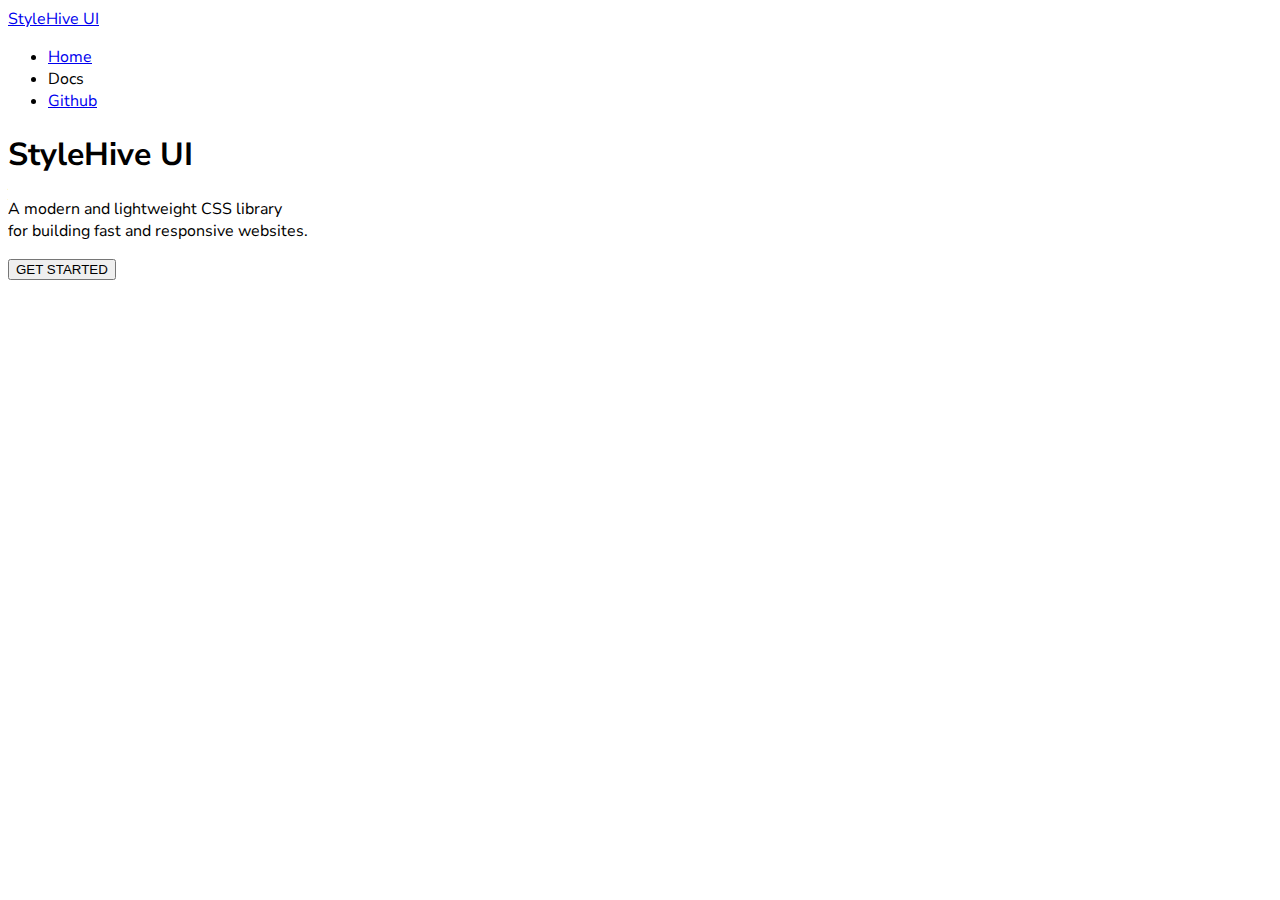
==== index.html @ 154c1cdd "initial commit" ====
<!DOCTYPE html>
<html lang="en">
<head>
    <meta charset="UTF-8">
    <meta http-equiv="X-UA-Compatible" content="IE=edge">
    <meta name="viewport" content="width=device-width, initial-scale=1.0">
    <meta name="description" content="StyleHive UI - A modern and lightweight CSS library for building fast and responsive websites.">
    <meta name="keywords" content="css, library, framework, designs, design, web developer, html, bootstrap, responsive, web">
    <meta name="author" content="Soubhagya Sethy">
    <meta name="theme-color" content="#6A91FF">
    <link rel="stylesheet" href="main.css">
    <title>home | StyleHive UI</title>
</head>

<body>
    <nav class="nav-bar shadow">
        <div class="left-nav">
            <a class="h2" href="#"><span class="primary-text-color">StyleHive</span> UI</a>
        </div>
        <ul class="right-nav">
            <li><a class="nav-pills" href="#">Home</a></li>
            <li><a class="nav-pills" href="/"></a>Docs</li>
            <li><a class="nav-pills" href="/" target="_blank">Github</a></li>
        </ul>
    </nav>

    <main>
        <div class="hero-content">
            <h1 class="black-text-color"><span>StyleHive </span>UI</h1>
            <p class="medium-text">
                A modern and lightweight CSS library
                <br> for building fast and responsive websites.
            </p>

            <a href="/">
                <button class="btn">GET STARTED</button>
            </a>
        </div>
    </main>
</body>
</html>
---- main.css ----
@import url('https://fonts.googleapis.com/css2?family=Nunito+Sans:wght@200;300;400;600;700;800;900&display=swap');
@import url('https://unpkg.com/boxicons@2.1.1/css/boxicons.min.css');

html {
    scroll-behavior: smooth;
}

body {
    font-family: 'Nunito Sans', sans-serif;
    color: var(--primary-black-color);
}
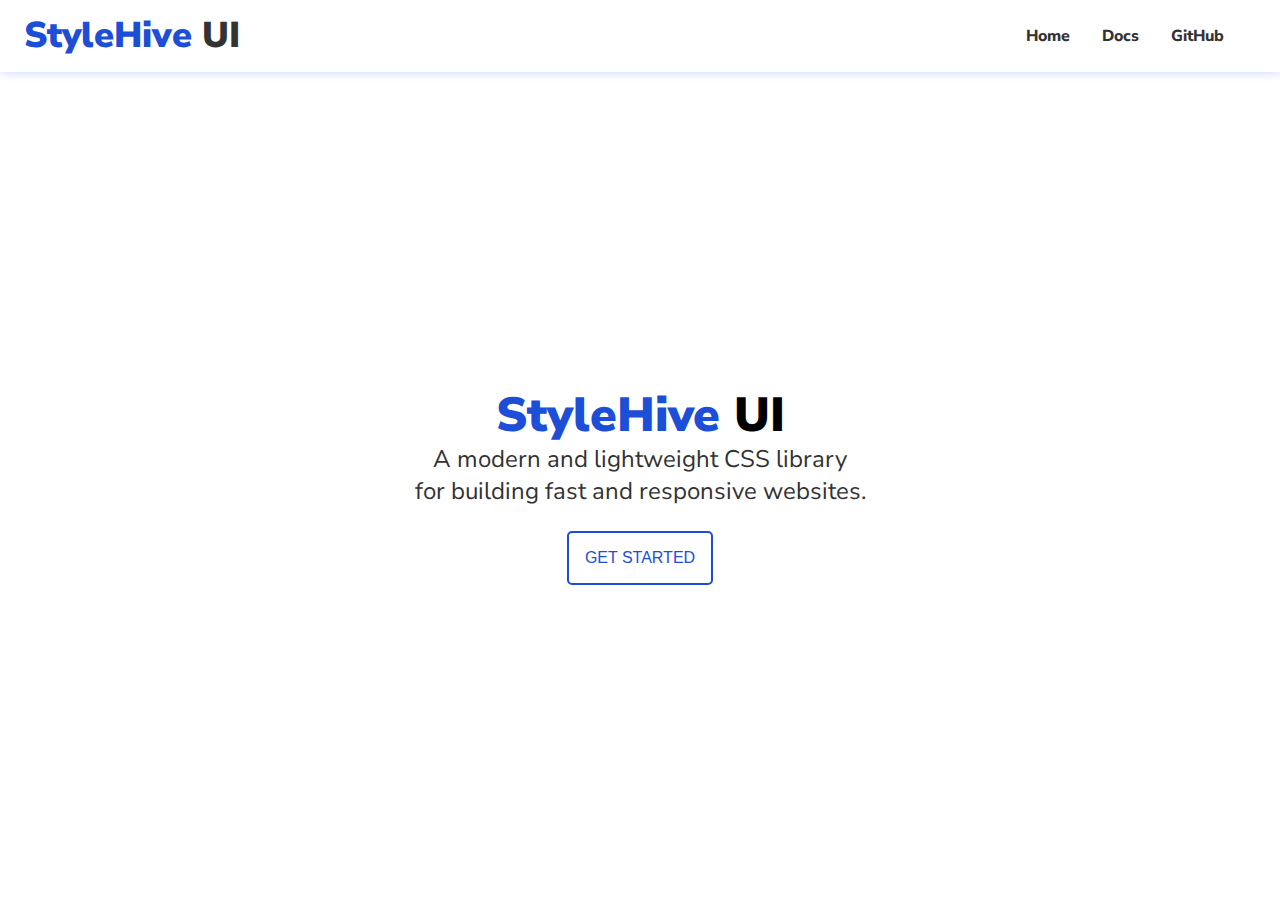
==== commit de4cf7d1: "feat : add landing page" ====
--- a/index.html
+++ b/index.html
@@ -8,7 +8,7 @@
     <meta name="keywords" content="css, library, framework, designs, design, web developer, html, bootstrap, responsive, web">
     <meta name="author" content="Soubhagya Sethy">
     <meta name="theme-color" content="#6A91FF">
-    <link rel="stylesheet" href="main.css">
+    <link rel="stylesheet" href="./CSS/main.css">
     <title>home | StyleHive UI</title>
 </head>
 
@@ -17,25 +17,27 @@
         <div class="left-nav">
             <a class="h2" href="#"><span class="primary-text-color">StyleHive</span> UI</a>
         </div>
-        <ul class="right-nav">
+        <ul class="right-nav hide">
             <li><a class="nav-pills" href="#">Home</a></li>
-            <li><a class="nav-pills" href="/"></a>Docs</li>
-            <li><a class="nav-pills" href="/" target="_blank">Github</a></li>
+            <li><a class="nav-pills" href="./docsite.html">Docs</a></li>
+            <li><a class="nav-pills" target="_blank" href="https://github.com">GitHub</a></li>
         </ul>
     </nav>
 
     <main>
         <div class="hero-content">
-            <h1 class="black-text-color"><span>StyleHive </span>UI</h1>
-            <p class="medium-text">
+            <h1 class="black-text-color h1"><span class="primary-text-color">StyleHive</span> UI</h1>
+            <p class="medium-text mb-3">
                 A modern and lightweight CSS library
                 <br> for building fast and responsive websites.
             </p>
 
-            <a href="/">
-                <button class="btn">GET STARTED</button>
+            <a href="./docsite.html">
+                <button class="btn primary-outline-btn">GET STARTED</button>
             </a>
         </div>
     </main>
+
+    <script src="navbar.js"></script>
 </body>
 </html>--- a/CSS/main.css
+++ b/CSS/main.css
@@ -0,0 +1,96 @@
+@import url('https://fonts.googleapis.com/css2?family=Nunito+Sans:wght@200;300;400;600;700;800;900&display=swap');
+@import url('https://unpkg.com/boxicons@2.1.1/css/boxicons.min.css');
+@import './utility-classes.css';
+@import './navbar.css';
+@import './aside.css';
+@import '/components/components.css';
+@import './footer.css';
+
+html {
+    scroll-behavior: smooth;
+}
+
+body {
+    font-family: 'Nunito Sans', sans-serif;
+    color: var(--primary-black-color);
+}
+
+.h1 {
+    font-size: 3rem;
+    line-height: 3.5rem;
+    font-weight: 900;
+}
+
+.h2 {
+    font-size: 2.25rem;
+    line-height: 2.5rem;
+    font-weight: 900;
+} 
+
+a {
+    text-decoration: none;
+    color: var(--primary-black-color);
+}
+
+a {
+    text-decoration: none;
+    color: var(--primary-black-color);
+}
+
+ul {
+    list-style: none;
+}
+
+hr {
+    color: var(--grey-color);
+}
+
+.hero-content {
+    display: flex;
+    flex-direction: column;
+    justify-content: center;
+    align-items: center;
+    text-align: center;
+    height: calc(100vh - 4.5rem);
+}
+
+.hero-content button {
+    padding-top: 1rem;
+    padding-bottom: 1rem;
+}
+
+.shadow {
+    box-shadow: 0px 0px 10px #c3d2ff;
+}
+
+.primary-text-color {
+    color: var(--primary-color);
+}
+
+.btn {
+    display: inline-block;
+    padding: 0.5rem 1rem;
+    border-radius: 5px;
+    cursor: pointer;
+    font-size: 1rem;
+}
+
+.primary-outline-btn {
+    background-color: #fff;
+    border: 2px solid var(--primary-color);
+    color: var(--primary-color);
+}
+
+.primary-outline-btn:hover {
+    background-color: var(--primary-color);
+    color: #fff;
+}
+
+.mb-3 {
+    margin-bottom: 1.5rem;
+}
+
+.medium-text {
+    font-size: 1.5rem;
+    line-height: 2rem;
+}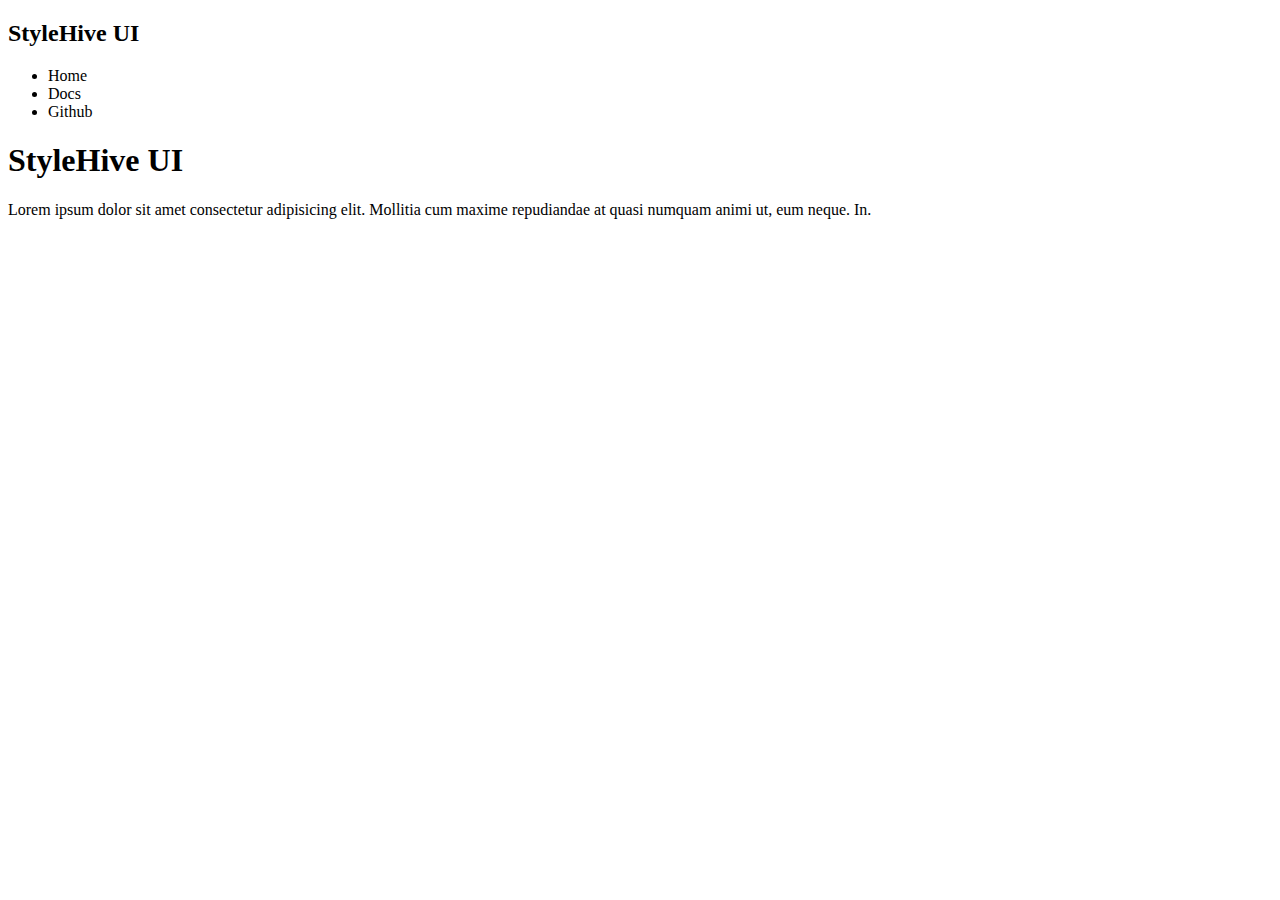
==== commit 42c1965c: "chore: create index html file, starting from scratch" ====
--- a/index.html
+++ b/index.html
@@ -1,43 +1,29 @@
 <!DOCTYPE html>
 <html lang="en">
-<head>
-    <meta charset="UTF-8">
-    <meta http-equiv="X-UA-Compatible" content="IE=edge">
-    <meta name="viewport" content="width=device-width, initial-scale=1.0">
-    <meta name="description" content="StyleHive UI - A modern and lightweight CSS library for building fast and responsive websites.">
-    <meta name="keywords" content="css, library, framework, designs, design, web developer, html, bootstrap, responsive, web">
-    <meta name="author" content="Soubhagya Sethy">
-    <meta name="theme-color" content="#6A91FF">
-    <link rel="stylesheet" href="./CSS/main.css">
-    <title>home | StyleHive UI</title>
-</head>
-
-<body>
-    <nav class="nav-bar shadow">
-        <div class="left-nav">
-            <a class="h2" href="#"><span class="primary-text-color">StyleHive</span> UI</a>
-        </div>
-        <ul class="right-nav hide">
-            <li><a class="nav-pills" href="#">Home</a></li>
-            <li><a class="nav-pills" href="./docsite.html">Docs</a></li>
-            <li><a class="nav-pills" target="_blank" href="https://github.com">GitHub</a></li>
-        </ul>
+  <head>
+    <meta charset="UTF-8" />
+    <meta http-equiv="X-UA-Compatible" content="IE=edge" />
+    <meta name="viewport" content="width=device-width, initial-scale=1.0" />
+    <title>StyleHive UI</title>
+  </head>
+  <body>
+    <nav>
+      <div>
+        <h2>StyleHive UI</h2>
+      </div>
+      <ul>
+        <li>Home</li>
+        <li>Docs</li>
+        <li>Github</li>
+      </ul>
     </nav>
 
     <main>
-        <div class="hero-content">
-            <h1 class="black-text-color h1"><span class="primary-text-color">StyleHive</span> UI</h1>
-            <p class="medium-text mb-3">
-                A modern and lightweight CSS library
-                <br> for building fast and responsive websites.
-            </p>
-
-            <a href="./docsite.html">
-                <button class="btn primary-outline-btn">GET STARTED</button>
-            </a>
-        </div>
+      <h1>StyleHive UI</h1>
+      <p>
+        Lorem ipsum dolor sit amet consectetur adipisicing elit. Mollitia cum
+        maxime repudiandae at quasi numquam animi ut, eum neque. In.
+      </p>
     </main>
-
-    <script src="navbar.js"></script>
-</body>
-</html>+  </body>
+</html>
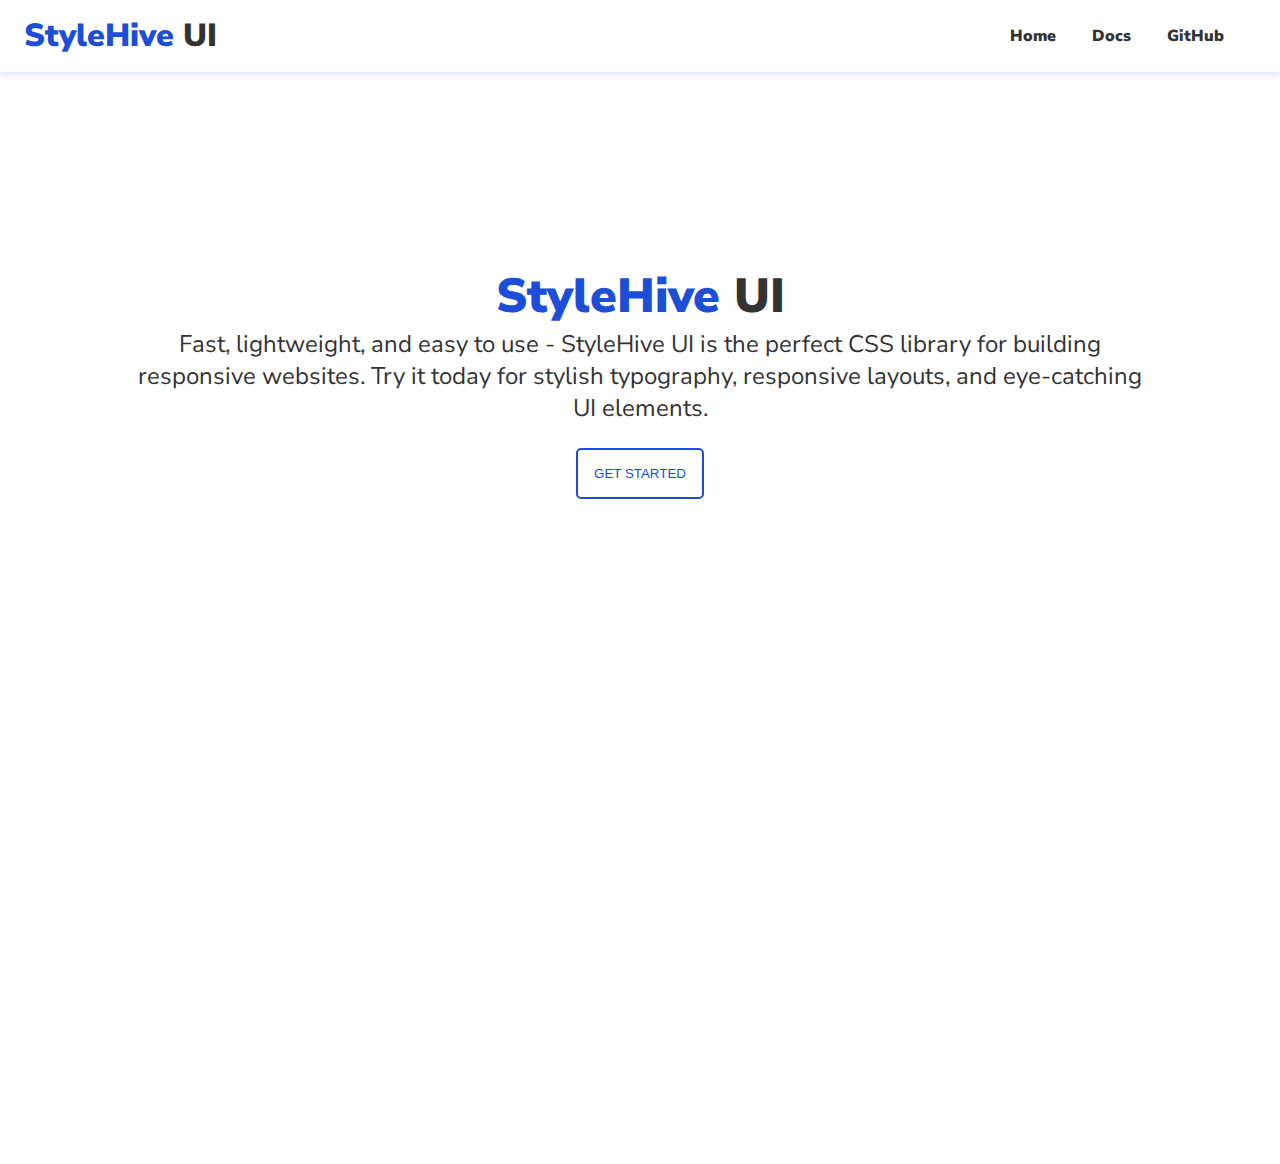
==== commit 00bc1111: "feat: add landing page" ====
--- a/index.html
+++ b/index.html
@@ -4,26 +4,37 @@
     <meta charset="UTF-8" />
     <meta http-equiv="X-UA-Compatible" content="IE=edge" />
     <meta name="viewport" content="width=device-width, initial-scale=1.0" />
+    <link rel="stylesheet" href="./CSS/main.css" />
     <title>StyleHive UI</title>
   </head>
   <body>
-    <nav>
-      <div>
-        <h2>StyleHive UI</h2>
+    <nav class="nav-bar container-flex shadow">
+      <div class="left-nav m-2 ml-3">
+        <a class="h2 link black-text-color" href="#"
+          ><span class="primary-text-color">StyleHive</span> UI</a
+        >
       </div>
-      <ul>
-        <li>Home</li>
-        <li>Docs</li>
-        <li>Github</li>
+      <ul class="mr-5 right-nav">
+        <li><a class="link h4 m-2 black-text-color" href="#">Home</a></li>
+        <li><a class="link h4 m-2 black-text-color" href="#">Docs</a></li>
+        <li><a class="link h4 m-2 black-text-color" href="#">GitHub</a></li>
       </ul>
     </nav>
 
     <main>
-      <h1>StyleHive UI</h1>
-      <p>
-        Lorem ipsum dolor sit amet consectetur adipisicing elit. Mollitia cum
-        maxime repudiandae at quasi numquam animi ut, eum neque. In.
-      </p>
+      <div class="container">
+        <div class="hero-content">
+          <h1 class="black-text-color h1">
+            <span class="primary-text-color">StyleHive</span> UI
+          </h1>
+          <p class="medium-text mb-3">
+            Fast, lightweight, and easy to use - StyleHive UI is the perfect CSS
+            library for building responsive websites. Try it today for stylish
+            typography, responsive layouts, and eye-catching UI elements.
+          </p>
+          <button class="btn primary-outline-btn">Get Started</button>
+        </div>
+      </div>
     </main>
   </body>
 </html>
--- a/CSS/main.css
+++ b/CSS/main.css
@@ -0,0 +1,70 @@
+@import url("https://fonts.googleapis.com/css2?family=Nunito+Sans:wght@200;300;400;600;700;800;900&display=swap");
+
+@import "./style.css";
+
+body {
+  font-family: "Nunito Sans", sans-serif;
+  color: var(--black-color);
+}
+
+.nav-bar {
+  align-items: center;
+}
+
+.right-nav {
+  margin-left: auto;
+}
+
+.right-nav li {
+  display: inline-block;
+}
+
+.link {
+  text-decoration: none;
+}
+
+.link:hover {
+  color: var(--hover-black);
+}
+
+.shadow {
+  box-shadow: 0px 0px 10px #c3d2ff;
+}
+
+.container {
+  margin: auto;
+  min-height: 100vh;
+  width: 80%;
+}
+
+.hero-content {
+  text-align: center;
+  margin: auto;
+  margin-top: 12rem;
+}
+
+.primary-text-color {
+  color: var(--primary-color);
+}
+
+.black-text-color {
+  color: var(--black-color);
+}
+
+.btn {
+  padding: 1rem;
+  border-radius: 5px;
+  text-transform: uppercase;
+  cursor: pointer;
+}
+
+.primary-outline-btn {
+  background-color: #fff;
+  border: 2px solid var(--primary-color);
+  color: var(--primary-color);
+}
+
+.primary-outline-btn:hover {
+  background-color: var(--primary-color);
+  color: #fff;
+}
